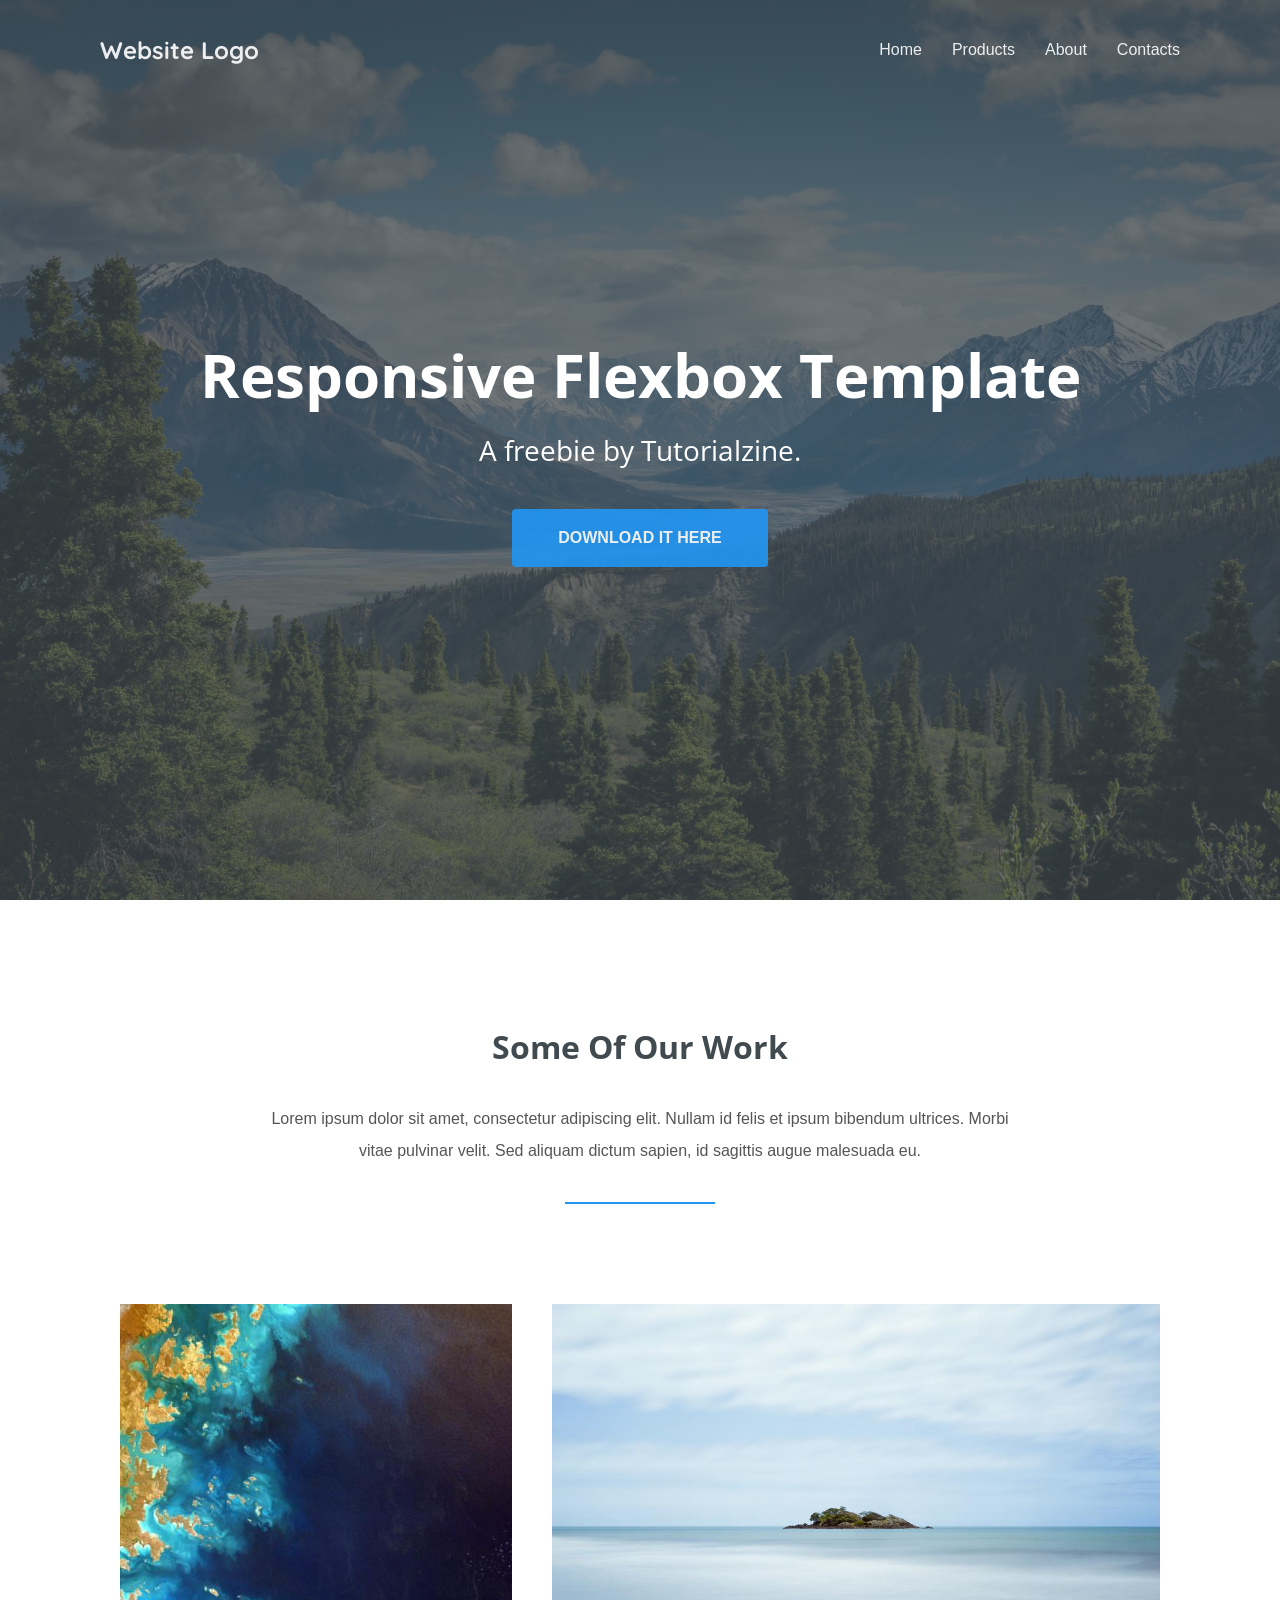
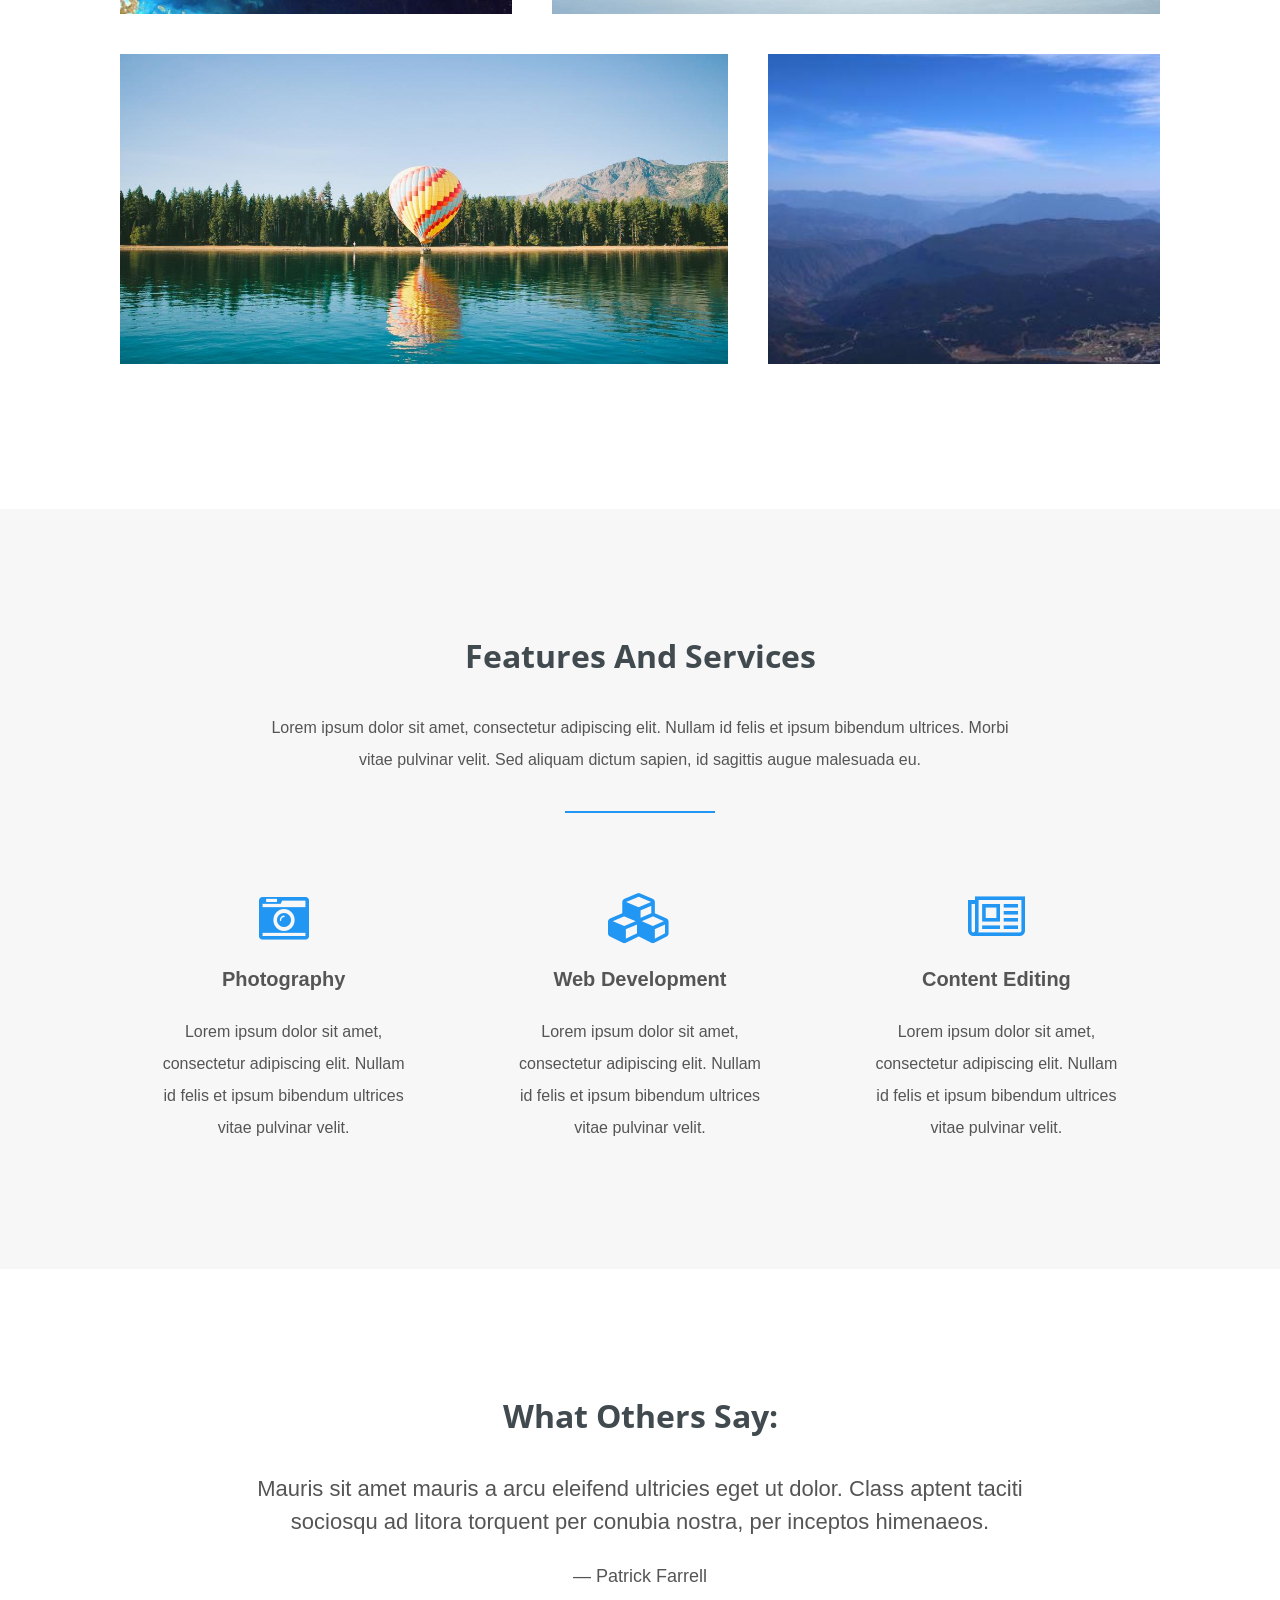
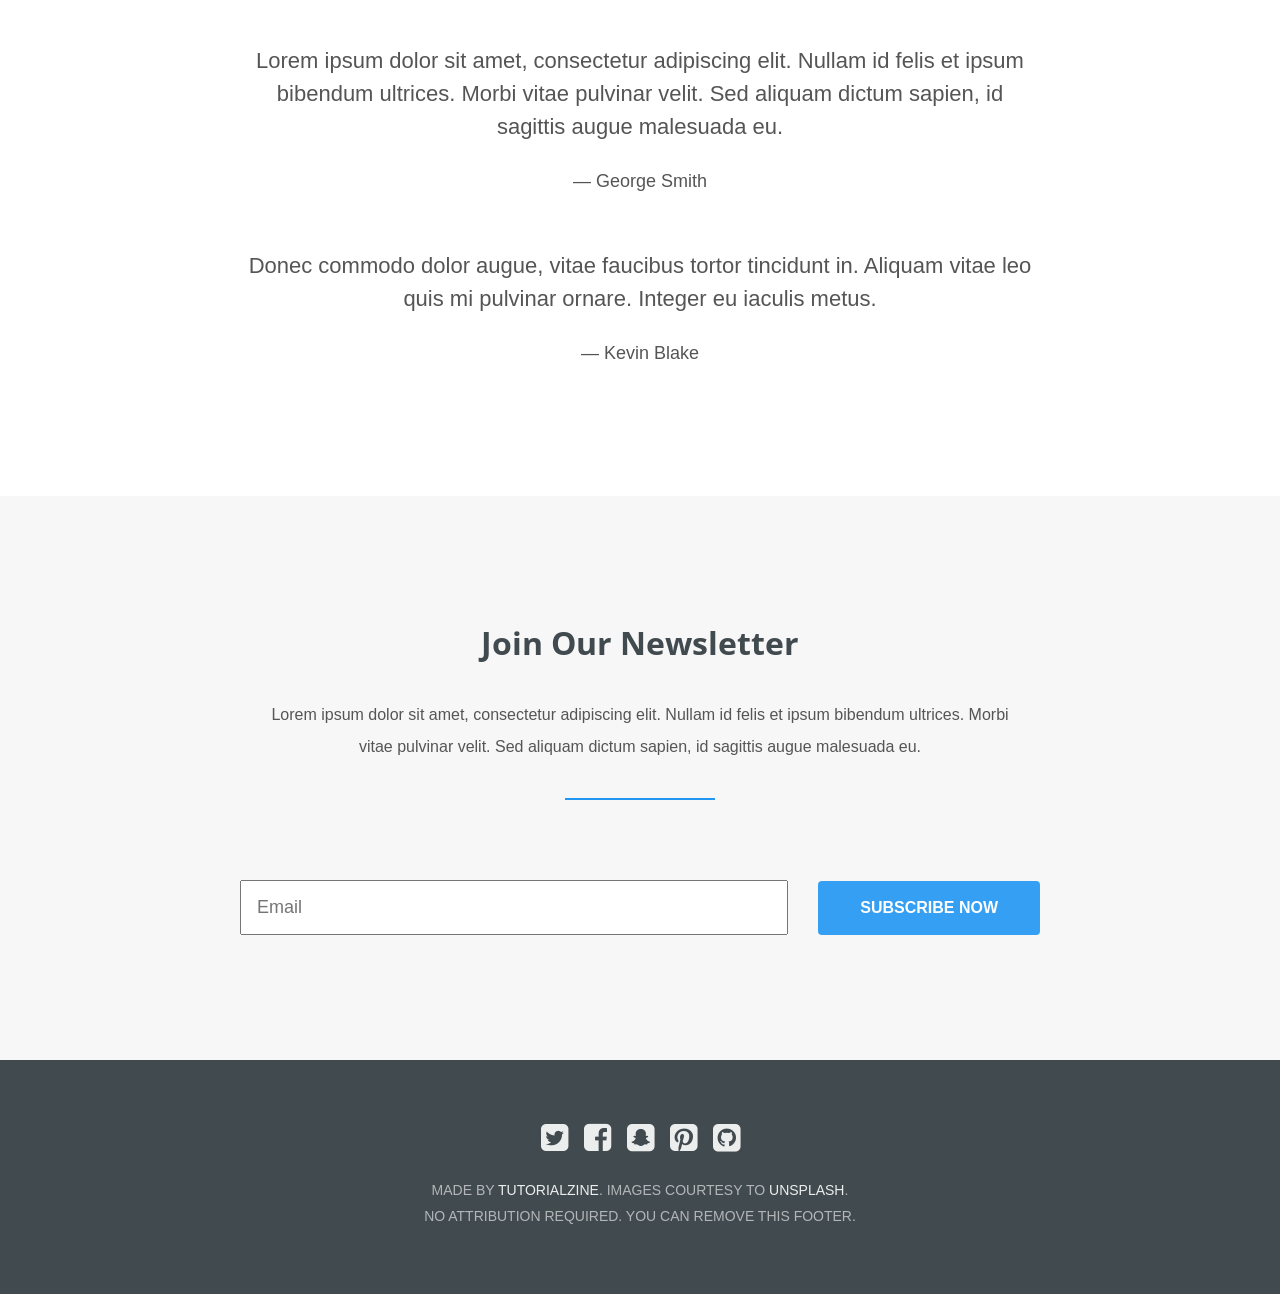
==== flexbox-template/index.html @ c852af97 "Not working.  Loading to see if it works on heroku" ====
<!DOCTYPE html>
<html>
<head>
    <meta charset="utf-8">
    <meta http-equiv="X-UA-Compatible" content="IE=edge">
    <meta name="viewport" content="width=device-width, initial-scale=1">
    <title>Responsive Landing Page Template With Flexbox</title>

	<link href="https://fonts.googleapis.com/css?family=Open+Sans" rel="stylesheet">
	<link href="https://fonts.googleapis.com/css?family=Quicksand" rel="stylesheet">
    <link rel="stylesheet" href="http://maxcdn.bootstrapcdn.com/font-awesome/4.6.0/css/font-awesome.min.css">
    <link rel="stylesheet" href="assets/css/styles.css">

</head>

<body>

	<header>
		<h2><a href="#">Website Logo</a></h2>
		<nav>
			<li><a href="#">Home</a></li>
			<li><a href="#">Products</a></li>
			<li><a href="#">About</a></li>
			<li><a href="#">Contacts</a></li>
		</nav>
	</header>


	<section class="hero">
		<div class="background-image" style="background-image: url(assets/img/hero.jpg);"></div>
		<h1>Responsive Flexbox Template</h1>
		<h3>A freebie by Tutorialzine.</h3>
		<a href="http://tutorialzine.com/2016/06/freebie-landing-page-template-with-flexbox/" class="btn">Download it Here</a>
	</section>


	<section class="our-work">
		<h3 class="title">Some of our work</h3>
		<p>Lorem ipsum dolor sit amet, consectetur adipiscing elit. Nullam id felis et ipsum bibendum ultrices. Morbi vitae pulvinar velit. Sed aliquam dictum sapien, id sagittis augue malesuada eu.</p>
		<hr>

		<ul class="grid">
			<li class="small" style="background-image: url(assets/img/coast.jpg);"></li>
			<li class="large" style="background-image: url(assets/img/island.jpg);"></li>
			<li class="large" style="background-image: url(assets/img/balloon.jpg);"></li>
			<li class="small" style="background-image: url(assets/img/mountain.jpg);"></li>
		</div>
	</section>
	

	<section class="features">
		<h3 class="title">Features and services</h3>
		<p>Lorem ipsum dolor sit amet, consectetur adipiscing elit. Nullam id felis et ipsum bibendum ultrices. Morbi vitae pulvinar velit. Sed aliquam dictum sapien, id sagittis augue malesuada eu.</p>
		<hr>

		<ul class="grid">
			<li>
				<i class="fa fa-camera-retro"></i>
				<h4>Photography</h4>
				<p>Lorem ipsum dolor sit amet, consectetur adipiscing elit. Nullam id felis et ipsum bibendum ultrices vitae pulvinar velit.</p>
			</li>
			<li>
				<i class="fa fa-cubes"></i>
				<h4>Web Development</h4>
				<p>Lorem ipsum dolor sit amet, consectetur adipiscing elit. Nullam id felis et ipsum bibendum ultrices vitae pulvinar velit.</p>
			</li>
			<li>
				<i class="fa fa-newspaper-o"></i>
				<h4>Content Editing</h4>
				<p>Lorem ipsum dolor sit amet, consectetur adipiscing elit. Nullam id felis et ipsum bibendum ultrices vitae pulvinar velit.</p>
			</li>
		</div>
	</section>


	<section class="reviews">
		<h3 class="title">What others say:</h3>

		<p class="quote">Mauris sit amet mauris a arcu eleifend ultricies eget ut dolor. Class aptent taciti sociosqu ad litora torquent per conubia nostra, per inceptos himenaeos.</p>
		<p class="author">— Patrick Farrell</p>

		<p class="quote">Lorem ipsum dolor sit amet, consectetur adipiscing elit. Nullam id felis et ipsum bibendum ultrices. Morbi vitae pulvinar velit. Sed aliquam dictum sapien, id sagittis augue malesuada eu.</p>
		<p class="author">— George Smith</p>

		<p class="quote">Donec commodo dolor augue, vitae faucibus tortor tincidunt in. Aliquam vitae leo quis mi pulvinar ornare. Integer eu iaculis metus.</p>
		<p class="author">— Kevin Blake</p>

		
	</section>


	<section class="contact">
		<h3 class="title">Join our newsletter</h3>	
		<p>Lorem ipsum dolor sit amet, consectetur adipiscing elit. Nullam id felis et ipsum bibendum ultrices. Morbi vitae pulvinar velit. Sed aliquam dictum sapien, id sagittis augue malesuada eu.</p>
		<hr>

		<form>
			<input type="email" placeholder="Email">
			<a href="#" class="btn">Subscribe now</a>
		</form>
	</section>

	<footer>
		<ul>
			<li><a href="#"><i class="fa fa-twitter-square"></i></a></li>
			<li><a href="#"><i class="fa fa-facebook-square"></i></a></li>
			<li><a href="#"><i class="fa fa-snapchat-square"></i></a></li>
			<li><a href="#"><i class="fa fa-pinterest-square"></i></a></li>
			<li><a href="#"><i class="fa fa-github-square""></i></a></li>
		</ul>
		<p>Made by <a href="http://tutorialzine.com/" target="_blank">tutorialzine</a>. images courtesy to <a href="http://unsplash.com/" target="_blank">unsplash</a>.</p>
		<p>No attribution required. you can remove this footer.</p>
	</footer>

</body>

</html>
---- flexbox-template/assets/css/styles.css ----
/*-------------
 	General
-------------*/

*{
	margin: 0;
	padding: 0;
	box-sizing: border-box;
}

html{
	font: normal 16px sans-serif;
	color: #555;
}

ul, nav{
	list-style: none;
}

a{
	text-decoration: none;
	color: inherit;
	cursor: pointer;

	opacity: 0.9;
}

a:hover{
	opacity: 1;
}

a.btn{
	color: #fff;
	border-radius: 4px;
	text-transform: uppercase;
	background-color: #2196F3;
	font-weight: 800;
	text-align: center;
}

hr{
	width: 150px;
	height: 2px;
	background-color: #2196F3;
	border: 0;
	margin-bottom: 80px;
}

section{
	display: flex;
	flex-direction: column;
	align-items: center;

	padding: 125px 100px;
}

@media (max-width: 1000px){

	section{
		padding: 100px 50px;
	}

}

@media (max-width: 600px){

	section{
		padding: 80px 30px;
	}

}

section h3.title{
	color: #414a4f;
	text-transform: capitalize; 
	font: bold 32px 'Open Sans', sans-serif;
	margin-bottom: 35px;
	text-align: center;
}

section p{
	max-width: 800px;
	text-align: center;
	margin-bottom: 35px;
	padding: 0 20px;
	line-height: 2;
}

ul.grid{
	width: 100%;
	display: flex;
	flex-wrap: wrap;
	justify-content: center;
}


/*-------------
 	Header
-------------*/

header{
	position: absolute;
	top: 0;
	left: 0;
	z-index: 10;
	width: 100%;
	display: flex;
	justify-content: space-between;
	align-items: center;
	color: #fff;
	padding: 35px 100px 0;
}

header h2{
	font-family: 'Quicksand', sans-serif;
}

header nav{
	display: flex;
}

header nav li{
	margin: 0 15px;
}

header nav li:first-child{
	margin-left: 0;	
}

header nav li:last-child{
	margin-right: 0;	
}



@media (max-width: 1000px){
	header{
		padding: 20px 50px;
	}
}


@media (max-width: 700px){
	header{
		flex-direction: column;		
	}

	header h2{
		margin-bottom: 15px;
	}
}



/*----------------
 	Hero Section
----------------*/

.hero{
	position: relative;
	justify-content: center;
	min-height: 100vh;
	color: #fff;
	text-align: center;
}

.hero .background-image{
	position: absolute;
	top: 0;
	left: 0;
	width: 100%;
	height: 100%;
	background-size: cover;
	background-color: #2196F3;
	z-index: -1;
}

.hero .background-image:after{
	content: '';
	position: absolute;
	top: 0;
	left: 0;
	width: 100%;
	height: 100%;
	background-color: #414a4f;
	opacity: 0.75;
}

.hero h1{
	font: bold 60px 'Open Sans', sans-serif;
	margin-bottom: 15px;
}

.hero h3{
	font: normal 28px 'Open Sans', sans-serif;
	margin-bottom: 40px;
}

.hero a.btn{
	padding: 20px 46px;
}

@media (max-width: 800px){

	.hero{
		min-height: 600px;
	}

	.hero h1{
		font-size: 48px;
	}

	.hero h3{
		font-size: 24px;
	}

	.hero a.btn{
		padding: 15px 40px;
	}

}



/*--------------------
 	Our Work Section
---------------------*/

.оur-work{
	background-color: #fff;
}

.our-work .grid li{
	padding: 20px;
	height: 350px;
	border-radius: 3px;

	background-clip: content-box;
	background-size: cover;
	background-position: center;
	background-color: #333;
}

.our-work .grid li.small{
	flex-basis: 40%;
}

.our-work .grid li.large{
	flex-basis: 60%;
}


@media (max-width: 1000px){

	.our-work .grid li.small,
	.our-work .grid li.large{
		flex-basis: 100%;
	}

}



/*----------------------
 	Features Section
----------------------*/

.features{
	background-color: #f7f7f7;
}

.features .grid li{
	padding: 0 30px;
	flex-basis: 33%;
	text-align: center;
}

.features .grid li i{
    font-size: 50px;
    color: #2196F3;
    margin-bottom: 25px;
}

.features .grid li h4{
	color: #555;
    font-size: 20px;
    margin-bottom: 25px;
}

.features .grid li p{
    margin: 0;
}

@media (max-width: 1000px){

	.features .grid li{
		flex-basis: 70%;
		margin-bottom: 65px;
	}

	.features .grid li:last-child{
		margin-bottom: 0;
	}

}


@media (max-width: 600px){

	.features .grid li{
		flex-basis: 100%;
	}

}



/*--------------------
 	Reviews Section
--------------------*/

.reviews{
	background-color: #fff;
}

.reviews .quote{
	text-align: center;
	width: 80%;
    font-size: 22px;
    font-weight: 300;
    line-height: 1.5;
    margin-bottom: 20px;
    padding: 0;
}

.reviews .author{
    font-size: 18px;
    margin-bottom: 50px;
}

.reviews .author:last-child{
    margin-bottom: 0;
}

@media (max-width: 1000px){

	.reviews .quote{
		font-size: 20px;
	}

	.reviews .author{
	    font-size: 16px;
	}

}



/*---------------------
 	Contact Section
---------------------*/

.contact{
	background-color: #f7f7f7;
}

.contact form{
	display: flex;
	align-items: center;
	justify-content: center;
	flex-wrap: wrap;

	max-width: 800px;
	width: 80%;
}

.contact form input{
	padding: 15px;
	flex: 1;
	margin-right: 30px;
	font-size: 18px;
	color: #555;
}

.contact form .btn{
	padding: 18px 42px;
}


@media (max-width: 800px){

	.contact form input{
		flex-basis: 100%;
		margin: 0 0 20px 0;
	}

}




/*-------------
 	Footer
-------------*/

footer{
	display: flex;
	flex-direction: column;
	align-items: center;
	text-align: center;
	color: #fff;
	background-color: #414a4f;
	padding: 60px 0;
}

footer ul{
	display: flex;
	margin-bottom: 25px;
	font-size: 32px;
}

footer ul li{
	margin: 0 8px;	
}

footer ul li:first-child{
	margin-left: 0;	
}

footer ul li:last-child{
	margin-right: 0;	
}

footer p{
	text-transform: uppercase;
	font-size: 14px;
	color: rgba(255,255,255,0.6);
	margin-bottom: 10px;
}

footer p a{
	color: #fff;
}

@media (max-width: 700px){

	footer{
		padding: 80px 15px;
	}

}


/* -- Demo ads -- */

@media (max-width: 1200px) {
	#bsaHolder{ display:none;}
}
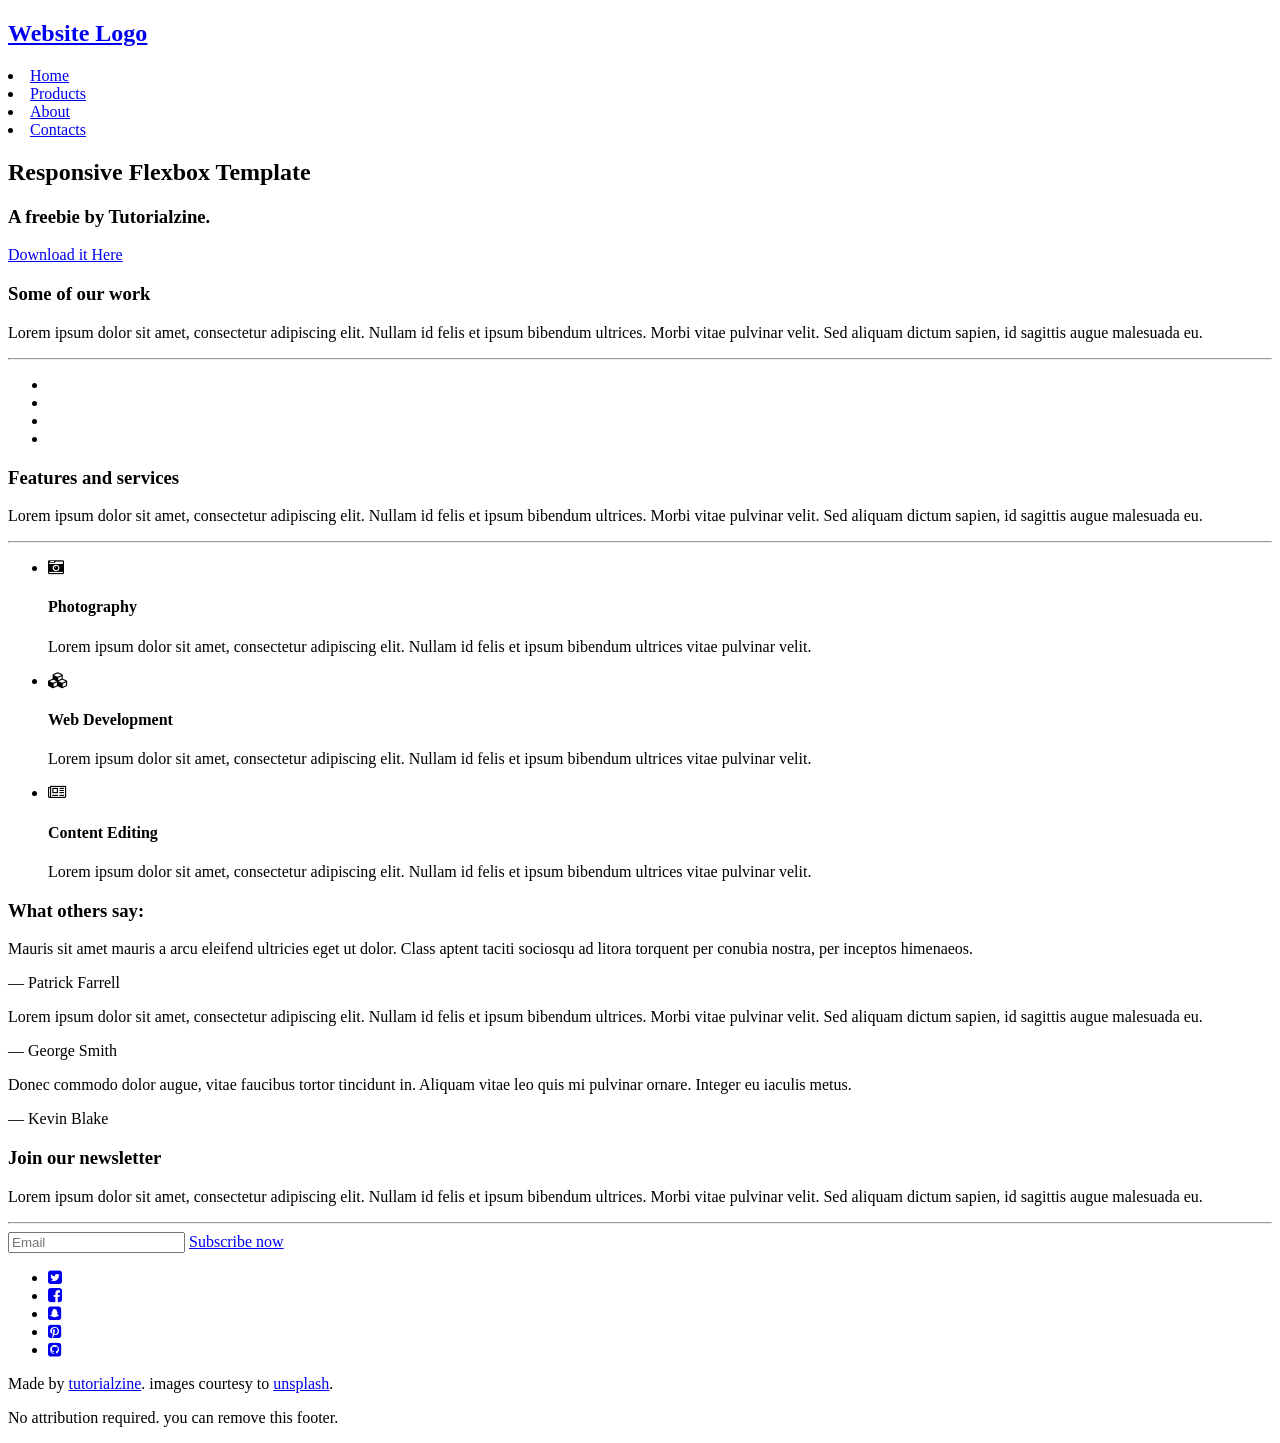
==== commit c948425b: "changed to https" ====
--- a/flexbox-template/index.html
+++ b/flexbox-template/index.html
@@ -8,7 +8,7 @@
 
 	<link href="https://fonts.googleapis.com/css?family=Open+Sans" rel="stylesheet">
 	<link href="https://fonts.googleapis.com/css?family=Quicksand" rel="stylesheet">
-    <link rel="stylesheet" href="http://maxcdn.bootstrapcdn.com/font-awesome/4.6.0/css/font-awesome.min.css">
+    <link rel="stylesheet" href="https://maxcdn.bootstrapcdn.com/font-awesome/4.7.0/css/font-awesome.min.css">
     <link rel="stylesheet" href="assets/css/styles.css">
 
 </head>
@@ -46,7 +46,7 @@
 			<li class="small" style="background-image: url(assets/img/mountain.jpg);"></li>
 		</div>
 	</section>
-	
+
 
 	<section class="features">
 		<h3 class="title">Features and services</h3>
@@ -85,12 +85,12 @@
 		<p class="quote">Donec commodo dolor augue, vitae faucibus tortor tincidunt in. Aliquam vitae leo quis mi pulvinar ornare. Integer eu iaculis metus.</p>
 		<p class="author">— Kevin Blake</p>
 
-		
+
 	</section>
 
 
 	<section class="contact">
-		<h3 class="title">Join our newsletter</h3>	
+		<h3 class="title">Join our newsletter</h3>
 		<p>Lorem ipsum dolor sit amet, consectetur adipiscing elit. Nullam id felis et ipsum bibendum ultrices. Morbi vitae pulvinar velit. Sed aliquam dictum sapien, id sagittis augue malesuada eu.</p>
 		<hr>
 
